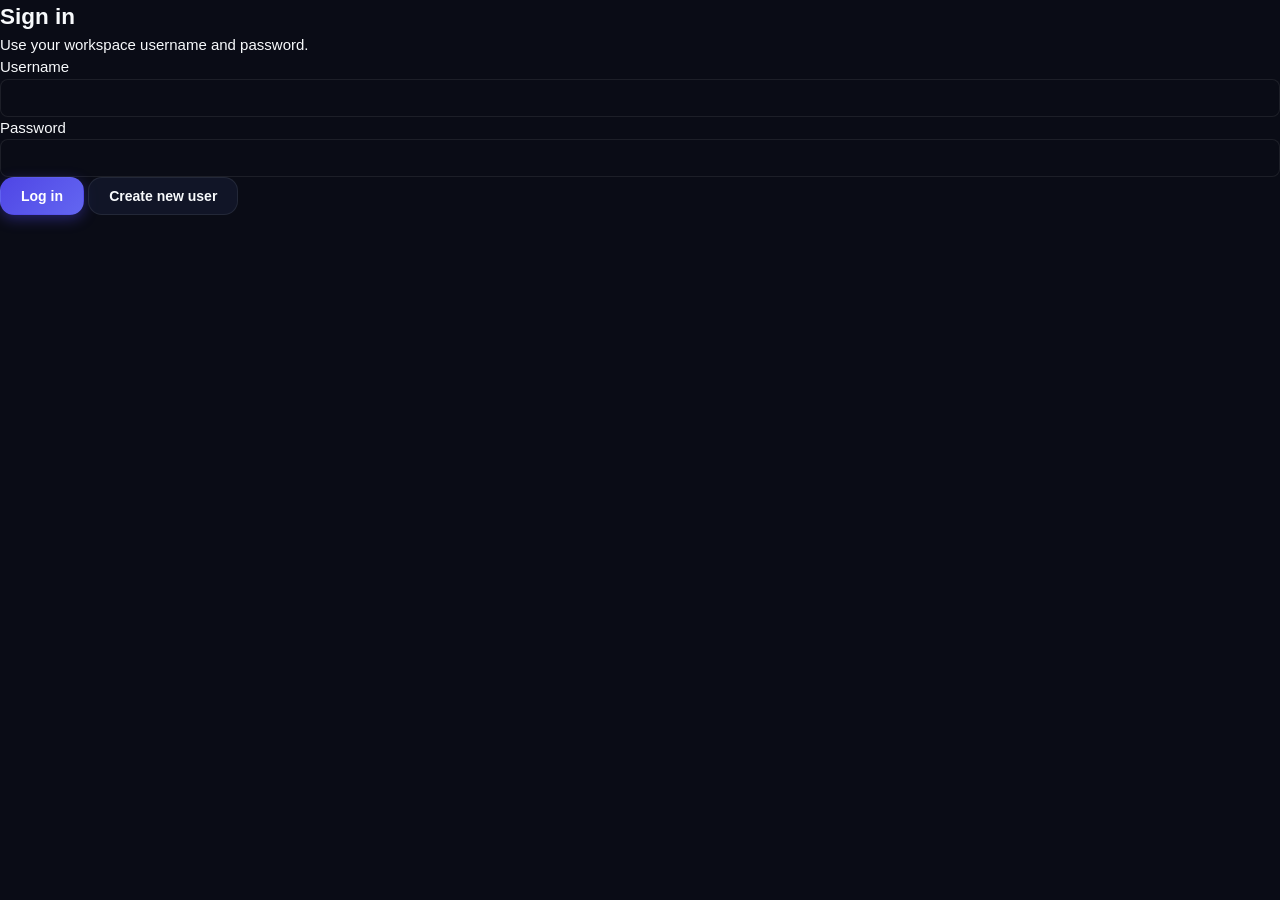
==== login.html @ 8acfbc3e "inital commit" ====
<!DOCTYPE html>
<html lang="en">
<head>
    <meta charset="UTF-8">
    <meta name="viewport" content="width=device-width, initial-scale=1.0">
    <title>Login | Nexflow</title>
    <link rel="stylesheet" href="styles.css">
</head>
<body>
    <div class="auth-container">
        <form id="loginForm" class="auth-card">
            <h2>Sign in</h2>
            <p class="auth-help-text">Use your workspace username and password.</p>
            <div id="loginError" class="auth-error hidden"></div>
            <label for="username">Username</label>
            <input id="username" name="username" class="form-input" required>
            <label for="password">Password</label>
            <input id="password" name="password" type="password" class="form-input" required>
            <button type="submit" class="btn btn-primary">Log in</button>
            <button type="button" id="signupToggleBtn" class="btn btn-secondary">Create new user</button>
        </form>

        <form id="signupForm" class="auth-card hidden">
            <h2>Create account</h2>
            <p class="auth-help-text">Register a new workspace user.</p>
            <div id="signupError" class="auth-error hidden"></div>
            <label for="signupName">Full Name</label>
            <input id="signupName" name="name" class="form-input" required>
            <label for="signupUsername">Username</label>
            <input id="signupUsername" name="username" class="form-input" required>
            <label for="signupRole">Role</label>
            <select id="signupRole" name="role" class="form-select" required>
                <option value="">Loading roles...</option>
            </select>
            <label for="signupPassword">Password</label>
            <input id="signupPassword" name="password" type="password" class="form-input" required>
            <label for="signupConfirmPassword">Confirm Password</label>
            <input id="signupConfirmPassword" name="confirmPassword" type="password" class="form-input" required>
            <button type="submit" class="btn btn-primary">Sign up</button>
            <button type="button" id="cancelSignupBtn" class="btn btn-secondary">Back to sign in</button>
        </form>
    </div>

    <script src="view/loginView.js"></script>
    <script src="controller/loginController.js"></script>
    <script>
        document.addEventListener('DOMContentLoaded', () => {
            new LoginController();
        });
    </script>
</body>
</html>
---- styles.css ----
/* ==========================================================================
   Nexflow Premium Project Management Style System
   Theme: Sci-Fi Glassmorphism & Cyberpunk Dark
   ========================================================================== */

/* --- CSS Variables & Design Tokens --- */
:root {
    --bg-primary: #0a0c16;
    --bg-secondary: #111424;
    --bg-panel: rgba(21, 26, 48, 0.7);
    --bg-card: rgba(28, 35, 65, 0.55);
    --bg-card-hover: rgba(36, 45, 84, 0.75);
    
    --border-color: rgba(255, 255, 255, 0.08);
    --border-color-hover: rgba(255, 255, 255, 0.18);
    --border-accent: rgba(59, 130, 246, 0.3);
    
    /* Neon Accents */
    --color-primary: #4f46e5;       /* Indigo */
    --color-primary-glow: rgba(79, 70, 229, 0.4);
    --color-secondary: #06b6d4;     /* Cyan */
    --color-secondary-glow: rgba(6, 182, 212, 0.4);
    
    /* Functional Colors */
    --color-success: #10b981;       /* Emerald */
    --color-success-bg: rgba(16, 185, 129, 0.1);
    --color-warning: #f59e0b;       /* Amber */
    --color-warning-bg: rgba(245, 158, 11, 0.1);
    --color-danger: #ef4444;        /* Rose */
    --color-danger-bg: rgba(239, 68, 68, 0.1);
    --color-info: #3b82f6;          /* Blue */
    --color-info-bg: rgba(59, 130, 246, 0.1);
    --color-neutral: #64748b;       /* Slate */
    --color-neutral-bg: rgba(100, 116, 139, 0.1);

    /* Typography Colors */
    --text-main: #f8fafc;
    --text-muted: #94a3b8;
    --text-dark: #64748b;
    
    /* Layout & Effects */
    --sidebar-width: 280px;
    --header-height: 80px;
    --border-radius-sm: 8px;
    --border-radius-md: 14px;
    --border-radius-lg: 20px;
    --box-shadow: 0 8px 32px 0 rgba(0, 0, 0, 0.5);
    --backdrop-blur: blur(12px);
    --transition: all 0.3s cubic-bezier(0.4, 0, 0.2, 1);
}

/* --- Base Reset & Setup --- */
* {
    margin: 0;
    padding: 0;
    box-sizing: border-box;
}

body {
    background-color: var(--bg-primary);
    color: var(--text-main);
    font-family: 'Plus Jakarta Sans', sans-serif;
    font-size: 15px;
    line-height: 1.5;
    overflow-x: hidden;
    height: 100vh;
}

/* Scrollbar customization */
::-webkit-scrollbar {
    width: 8px;
    height: 8px;
}
::-webkit-scrollbar-track {
    background: var(--bg-primary);
}
::-webkit-scrollbar-thumb {
    background: var(--bg-secondary);
    border-radius: 4px;
}
::-webkit-scrollbar-thumb:hover {
    background: var(--color-primary);
}

/* --- Layout Architecture --- */
.app-container {
    display: flex;
    height: 100vh;
    width: 100vw;
}

/* --- Sidebar Styling --- */
.app-sidebar {
    width: var(--sidebar-width);
    background-color: var(--bg-secondary);
    border-right: 1px solid var(--border-color);
    display: flex;
    flex-direction: column;
    flex-shrink: 0;
}

.sidebar-header {
    height: var(--header-height);
    display: flex;
    align-items: center;
    padding: 0 24px;
    border-bottom: 1px solid var(--border-color);
}

.brand-logo {
    display: flex;
    align-items: center;
    gap: 12px;
}

.brand-icon {
    font-size: 24px;
    background: linear-gradient(135deg, var(--color-primary), var(--color-secondary));
    -webkit-background-clip: text;
    -webkit-text-fill-color: transparent;
    filter: drop-shadow(0 2px 8px var(--color-primary-glow));
}

.brand-name {
    font-family: 'Outfit', sans-serif;
    font-size: 22px;
    font-weight: 700;
    letter-spacing: 1px;
    background: linear-gradient(100deg, #ffffff, var(--text-muted));
    -webkit-background-clip: text;
    -webkit-text-fill-color: transparent;
}

.sidebar-nav {
    padding: 24px 16px;
    display: flex;
    flex-direction: column;
    gap: 8px;
    flex-grow: 1;
}

.nav-item {
    display: flex;
    align-items: center;
    gap: 16px;
    padding: 14px 16px;
    color: var(--text-muted);
    text-decoration: none;
    font-weight: 500;
    border-radius: var(--border-radius-md);
    transition: var(--transition);
}

.nav-item:hover {
    color: var(--text-main);
    background-color: rgba(255, 255, 255, 0.03);
    padding-left: 20px;
}

.nav-item.active {
    color: var(--text-main);
    background: linear-gradient(90deg, rgba(79, 70, 229, 0.15), rgba(6, 182, 212, 0.03));
    border-left: 3px solid var(--color-primary);
    box-shadow: inset 0 0 12px rgba(79, 70, 229, 0.1);
}

.nav-icon {
    font-size: 18px;
    width: 20px;
    text-align: center;
    transition: var(--transition);
}

.nav-item.active .nav-icon {
    color: var(--color-secondary);
    filter: drop-shadow(0 0 6px var(--color-secondary-glow));
}

/* User Simulator Card in Sidebar */
.sidebar-footer {
    padding: 20px 16px;
    border-top: 1px solid var(--border-color);
}

.user-simulator-card {
    background-color: var(--bg-panel);
    border: 1px solid var(--border-color);
    border-radius: var(--border-radius-md);
    padding: 16px;
    box-shadow: var(--box-shadow);
}

.simulation-badge {
    font-size: 9px;
    font-weight: 800;
    color: var(--color-secondary);
    background-color: rgba(6, 182, 212, 0.1);
    border: 1px solid rgba(6, 182, 212, 0.2);
    padding: 2px 6px;
    border-radius: 4px;
    display: inline-block;
    letter-spacing: 1px;
    margin-bottom: 12px;
}

.active-user-display {
    display: flex;
    align-items: center;
    gap: 12px;
    margin-bottom: 16px;
}

.avatar {
    width: 40px;
    height: 40px;
    border-radius: 50%;
    background: linear-gradient(135deg, var(--color-primary), var(--color-secondary));
    color: #ffffff;
    display: flex;
    align-items: center;
    justify-content: center;
    font-weight: 700;
    font-family: 'Outfit', sans-serif;
    font-size: 14px;
    box-shadow: 0 4px 10px rgba(0, 0, 0, 0.3);
}

.avatar-ring {
    outline: 2px solid var(--color-secondary);
    outline-offset: 2px;
}

.avatar-sm {
    width: 28px;
    height: 28px;
    font-size: 10px;
}

.user-info h4 {
    font-size: 14px;
    font-weight: 600;
    color: var(--text-main);
}

.user-info p {
    font-size: 11px;
    color: var(--text-muted);
}

.user-select-wrapper label {
    display: block;
    font-size: 10px;
    font-weight: 600;
    text-transform: uppercase;
    color: var(--text-dark);
    margin-bottom: 6px;
    letter-spacing: 0.5px;
}

.user-switcher {
    width: 100%;
}

/* --- Main Layout Header & Content --- */
.app-main {
    flex-grow: 1;
    display: flex;
    flex-direction: column;
    overflow: hidden;
}

.app-header {
    height: var(--header-height);
    border-bottom: 1px solid var(--border-color);
    padding: 0 32px;
    display: flex;
    align-items: center;
    justify-content: space-between;
    background-color: rgba(10, 12, 22, 0.3);
    backdrop-filter: var(--backdrop-blur);
    z-index: 10;
}

.app-header h1 {
    font-family: 'Outfit', sans-serif;
    font-size: 28px;
    font-weight: 700;
    background: linear-gradient(90deg, #ffffff, var(--text-muted));
    -webkit-background-clip: text;
    -webkit-text-fill-color: transparent;
}

.header-subtitle {
    font-size: 12px;
    color: var(--text-muted);
    margin-top: 2px;
}

.header-right {
    display: flex;
    gap: 12px;
}

.view-content {
    flex-grow: 1;
    padding: 32px;
    overflow-y: auto;
    background-color: var(--bg-primary);
}

/* --- Buttons --- */
.btn {
    display: inline-flex;
    align-items: center;
    justify-content: center;
    gap: 8px;
    padding: 10px 20px;
    font-family: inherit;
    font-size: 14px;
    font-weight: 600;
    border-radius: var(--border-radius-md);
    border: 1px solid transparent;
    cursor: pointer;
    transition: var(--transition);
}

.btn-sm {
    padding: 6px 12px;
    font-size: 12px;
    border-radius: var(--border-radius-sm);
}

.btn-primary {
    background: linear-gradient(135deg, var(--color-primary), #6366f1);
    color: #ffffff;
    box-shadow: 0 4px 14px var(--color-primary-glow);
}

.btn-primary:hover {
    box-shadow: 0 6px 20px rgba(79, 70, 229, 0.6);
    transform: translateY(-1px);
}

.btn-secondary {
    background-color: var(--bg-panel);
    border-color: var(--border-color);
    color: var(--text-main);
}

.btn-secondary:hover {
    background-color: var(--bg-card-hover);
    border-color: var(--border-color-hover);
}

.btn-icon-add {
    width: 32px;
    height: 32px;
    border-radius: 50%;
    background-color: rgba(255, 255, 255, 0.05);
    border: 1px solid var(--border-color);
    color: var(--color-secondary);
    display: flex;
    align-items: center;
    justify-content: center;
    cursor: pointer;
    transition: var(--transition);
}

.btn-icon-add:hover {
    background-color: rgba(6, 182, 212, 0.15);
    border-color: var(--color-secondary);
    box-shadow: 0 0 10px var(--color-secondary-glow);
    transform: scale(1.05);
}

.btn-back {
    background: none;
    border: none;
    color: var(--text-muted);
    font-weight: 500;
    cursor: pointer;
    font-size: 14px;
    display: flex;
    align-items: center;
    gap: 8px;
    transition: var(--transition);
    padding: 4px 8px;
    border-radius: 4px;
}

.btn-back:hover {
    color: var(--text-main);
    background-color: rgba(255, 255, 255, 0.05);
}

/* --- Views & Views Toggling --- */
.app-view {
    display: none;
    animation: fadeIn 0.4s ease-out forwards;
}

.app-view.active-view {
    display: block;
}

@keyframes fadeIn {
    from {
        opacity: 0;
        transform: translateY(12px);
    }
    to {
        opacity: 1;
        transform: translateY(0);
    }
}

/* --- Forms & Inputs --- */
.form-group {
    margin-bottom: 20px;
}

.form-row {
    display: flex;
    gap: 16px;
}

.col-4 { flex: 0 0 calc(33.33% - 11px); }
.col-6 { flex: 0 0 calc(50% - 8px); }

.form-label {
    display: block;
    font-size: 13px;
    font-weight: 600;
    color: var(--text-muted);
    margin-bottom: 8px;
}

.form-label.required::after {
    content: " *";
    color: var(--color-danger);
}

.form-input, .form-select {
    width: 100%;
    background-color: rgba(10, 12, 22, 0.5);
    border: 1px solid var(--border-color);
    color: var(--text-main);
    padding: 10px 14px;
    border-radius: var(--border-radius-sm);
    font-family: inherit;
    font-size: 14px;
    transition: var(--transition);
}

.form-input:focus, .form-select:focus {
    outline: none;
    border-color: var(--color-secondary);
    box-shadow: 0 0 8px rgba(6, 182, 212, 0.25);
    background-color: rgba(10, 12, 22, 0.8);
}

.form-textarea {
    min-height: 100px;
    resize: vertical;
}

.form-select option {
    background-color: var(--bg-secondary);
    color: var(--text-main);
}

/* --- KPI Dashboard Stats Styling --- */
.stats-grid {
    display: grid;
    grid-template-columns: repeat(4, 1fr);
    gap: 20px;
    margin-bottom: 32px;
}

.stat-card {
    background: var(--bg-panel);
    border: 1px solid var(--border-color);
    border-radius: var(--border-radius-md);
    padding: 24px;
    display: flex;
    align-items: center;
    gap: 20px;
    box-shadow: var(--box-shadow);
    backdrop-filter: var(--backdrop-blur);
    transition: var(--transition);
}

.stat-card:hover {
    border-color: rgba(255, 255, 255, 0.15);
    transform: translateY(-2px);
}

.stat-icon {
    width: 52px;
    height: 52px;
    border-radius: var(--border-radius-sm);
    display: flex;
    align-items: center;
    justify-content: center;
    font-size: 22px;
    box-shadow: inset 0 0 10px rgba(255, 255, 255, 0.05);
}

.icon-blue {
    color: var(--color-info);
    background-color: var(--color-info-bg);
}
.icon-orange {
    color: var(--color-warning);
    background-color: var(--color-warning-bg);
}
.icon-green {
    color: var(--color-success);
    background-color: var(--color-success-bg);
}
.icon-red {
    color: var(--color-danger);
    background-color: var(--color-danger-bg);
}

.stat-details {
    display: flex;
    flex-direction: column;
}

.stat-label {
    font-size: 12px;
    color: var(--text-muted);
    font-weight: 500;
}

.stat-details h3 {
    font-family: 'Outfit', sans-serif;
    font-size: 28px;
    font-weight: 700;
    margin-top: 2px;
}

/* --- Dashboard Panel Grid Columns --- */
.dash-columns {
    display: grid;
    grid-template-columns: 1fr 1fr;
    gap: 24px;
}

.dash-panel {
    background: var(--bg-panel);
    border: 1px solid var(--border-color);
    border-radius: var(--border-radius-lg);
    box-shadow: var(--box-shadow);
    backdrop-filter: var(--backdrop-blur);
    display: flex;
    flex-direction: column;
    overflow: hidden;
    min-height: 400px;
}

.panel-header {
    padding: 20px 24px;
    border-bottom: 1px solid var(--border-color);
    display: flex;
    align-items: center;
    justify-content: space-between;
}

.panel-header h3 {
    font-size: 16px;
    font-weight: 600;
    display: flex;
    align-items: center;
    gap: 10px;
}

.icon-accent {
    color: var(--color-secondary);
}

.panel-badge {
    background-color: rgba(255, 255, 255, 0.05);
    border: 1px solid var(--border-color);
    color: var(--text-main);
    font-size: 11px;
    font-weight: 700;
    padding: 2px 8px;
    border-radius: 20px;
}

.panel-body {
    padding: 24px;
    flex-grow: 1;
    overflow-y: auto;
}

/* --- Dashboard Lists Styling (Compact) --- */
.projects-list-compact, .tasks-list-compact {
    display: flex;
    flex-direction: column;
    gap: 12px;
}

.project-compact-card {
    background-color: var(--bg-card);
    border: 1px solid var(--border-color);
    border-radius: var(--border-radius-md);
    padding: 16px;
    cursor: pointer;
    transition: var(--transition);
}

.project-compact-card:hover {
    background-color: var(--bg-card-hover);
    border-color: var(--border-color-hover);
    transform: translateX(4px);
}

.project-compact-header {
    display: flex;
    align-items: center;
    justify-content: space-between;
    margin-bottom: 12px;
}

.project-compact-header h4 {
    font-size: 15px;
    font-weight: 600;
}

.task-compact-card {
    background-color: var(--bg-card);
    border: 1px solid var(--border-color);
    border-radius: var(--border-radius-md);
    padding: 14px 16px;
    display: flex;
    align-items: center;
    justify-content: space-between;
    gap: 16px;
    transition: var(--transition);
}

.task-compact-card:hover {
    background-color: var(--bg-card-hover);
    border-color: var(--border-color-hover);
}

.task-compact-left {
    display: flex;
    align-items: center;
    gap: 12px;
    flex-grow: 1;
}

.task-compact-info h4 {
    font-size: 14px;
    font-weight: 500;
    margin-bottom: 2px;
}

.task-compact-info p {
    font-size: 11px;
    color: var(--text-muted);
}

/* Custom Checkbox Design */
.checkbox-container {
    display: block;
    position: relative;
    padding-left: 24px;
    cursor: pointer;
    user-select: none;
}

.checkbox-container input {
    position: absolute;
    opacity: 0;
    cursor: pointer;
    height: 0;
    width: 0;
}

.checkmark {
    position: absolute;
    top: -10px;
    left: 0;
    height: 18px;
    width: 18px;
    background-color: rgba(255, 255, 255, 0.05);
    border: 1px solid var(--border-color);
    border-radius: 4px;
    transition: var(--transition);
}

.checkbox-container:hover input ~ .checkmark {
    border-color: var(--color-secondary);
    background-color: rgba(6, 182, 212, 0.05);
}

.checkbox-container input:checked ~ .checkmark {
    background-color: var(--color-success);
    border-color: var(--color-success);
}

.checkmark:after {
    content: "";
    position: absolute;
    display: none;
}

.checkbox-container input:checked ~ .checkmark:after {
    display: block;
}

.checkbox-container .checkmark:after {
    left: 6px;
    top: 2px;
    width: 4px;
    height: 9px;
    border: solid white;
    border-width: 0 2px 2px 0;
    transform: rotate(45deg);
}

/* Badges styling */
.badge {
    font-size: 10px;
    font-weight: 700;
    padding: 3px 8px;
    border-radius: 12px;
    text-transform: uppercase;
    letter-spacing: 0.5px;
    display: inline-block;
}

.badge-low {
    color: var(--color-neutral);
    background-color: var(--color-neutral-bg);
}
.badge-medium {
    color: var(--color-warning);
    background-color: var(--color-warning-bg);
}
.badge-high {
    color: var(--color-danger);
    background-color: var(--color-danger-bg);
}

.badge-not-started {
    color: var(--color-danger);
    background-color: var(--color-danger-bg);
}
.badge-in-progress {
    color: var(--color-info);
    background-color: var(--color-info-bg);
}
.badge-on-hold {
    color: var(--color-warning);
    background-color: var(--color-warning-bg);
}
.badge-completed {
    color: var(--color-success);
    background-color: var(--color-success-bg);
}

/* Progress bar container styling */
.progress-bar-container {
    width: 100%;
    height: 6px;
    background-color: rgba(255, 255, 255, 0.05);
    border-radius: 4px;
    overflow: hidden;
}

.progress-bar-fill {
    height: 100%;
    background: linear-gradient(90deg, var(--color-primary), var(--color-secondary));
    border-radius: 4px;
    transition: width 0.6s cubic-bezier(0.4, 0, 0.2, 1);
}

/* --- Projects List View Grid --- */
.filters-bar {
    background: var(--bg-panel);
    border: 1px solid var(--border-color);
    border-radius: var(--border-radius-md);
    padding: 16px 24px;
    margin-bottom: 24px;
    display: flex;
    justify-content: space-between;
    align-items: center;
    gap: 20px;
}

.search-input-wrapper {
    position: relative;
    flex-grow: 1;
    max-width: 400px;
}

.search-icon {
    position: absolute;
    left: 14px;
    top: 50%;
    transform: translateY(-50%);
    color: var(--text-muted);
}

.search-input-wrapper .form-input {
    padding-left: 40px;
}

.filters-group {
    display: flex;
    gap: 12px;
}

.projects-grid {
    display: grid;
    grid-template-columns: repeat(3, 1fr);
    gap: 24px;
}

.project-card {
    background-color: var(--bg-panel);
    border: 1px solid var(--border-color);
    border-radius: var(--border-radius-lg);
    padding: 24px;
    display: flex;
    flex-direction: column;
    min-height: 260px;
    box-shadow: var(--box-shadow);
    transition: var(--transition);
    cursor: pointer;
}

.project-card:hover {
    border-color: var(--border-color-hover);
    box-shadow: 0 12px 40px rgba(0, 0, 0, 0.6);
    transform: translateY(-4px);
}

.project-card-header {
    display: flex;
    justify-content: space-between;
    align-items: flex-start;
    margin-bottom: 16px;
}

.project-card-header h3 {
    font-size: 18px;
    font-weight: 700;
}

.project-card-desc {
    font-size: 13.5px;
    color: var(--text-muted);
    margin-bottom: 24px;
    flex-grow: 1;
}

.project-card-progress {
    margin-bottom: 24px;
}

.progress-label-row {
    display: flex;
    justify-content: space-between;
    margin-bottom: 6px;
    font-size: 11px;
    font-weight: 600;
}

.project-card-footer {
    border-top: 1px solid var(--border-color);
    padding-top: 16px;
    display: flex;
    justify-content: space-between;
    align-items: center;
}

.card-footer-item {
    display: flex;
    flex-direction: column;
    gap: 4px;
}

.card-footer-item .label {
    font-size: 9px;
    text-transform: uppercase;
    font-weight: 700;
    color: var(--text-dark);
}

.owner-display-compact, .assignee-display-compact {
    display: flex;
    align-items: center;
    gap: 8px;
    font-size: 12px;
    font-weight: 500;
}

.date-display-compact {
    display: flex;
    align-items: center;
    gap: 6px;
    font-size: 12px;
    color: var(--text-muted);
}

/* --- Tasks Table View --- */
.tasks-table-card {
    background: var(--bg-panel);
    border: 1px solid var(--border-color);
    border-radius: var(--border-radius-lg);
    box-shadow: var(--box-shadow);
    overflow: hidden;
}

.tasks-table {
    width: 100%;
    border-collapse: collapse;
    text-align: left;
}

.tasks-table th {
    background-color: var(--bg-secondary);
    padding: 16px 24px;
    font-size: 11px;
    font-weight: 700;
    text-transform: uppercase;
    color: var(--text-muted);
    border-bottom: 1px solid var(--border-color);
    letter-spacing: 0.5px;
}

.tasks-table td {
    padding: 18px 24px;
    border-bottom: 1px solid var(--border-color);
    font-size: 14px;
}

.tasks-table tr:last-child td {
    border-bottom: none;
}

.tasks-table tr {
    transition: var(--transition);
}

.tasks-table tr:hover td {
    background-color: rgba(255, 255, 255, 0.02);
}

.task-title-cell {
    font-weight: 500;
    color: var(--text-main);
}

.task-project-cell {
    color: var(--text-muted);
    font-weight: 500;
}

.task-date-cell {
    color: var(--text-muted);
    font-size: 13px;
}

.btn-delete-task {
    background: none;
    border: none;
    color: var(--text-dark);
    cursor: pointer;
    font-size: 14px;
    padding: 6px;
    border-radius: 4px;
    transition: var(--transition);
}

.btn-delete-task:hover {
    color: var(--color-danger);
    background-color: var(--color-danger-bg);
}

.empty-table-state {
    padding: 48px;
    text-align: center;
    color: var(--text-muted);
    display: flex;
    flex-direction: column;
    align-items: center;
    gap: 16px;
}

.empty-table-state i {
    font-size: 48px;
    color: var(--text-dark);
}

.hidden {
    display: none !important;
}

/* --- Project Detail View --- */
.project-detail-header-panel {
    background: var(--bg-panel);
    border: 1px solid var(--border-color);
    border-radius: var(--border-radius-lg);
    padding: 24px;
    margin-bottom: 24px;
    box-shadow: var(--box-shadow);
}

.detail-meta-top {
    display: flex;
    justify-content: space-between;
    align-items: center;
    margin-bottom: 20px;
}

.status-select-pill {
    background-color: rgba(10, 12, 22, 0.6);
    border: 1px solid var(--border-color);
    color: var(--text-main);
    padding: 6px 12px;
    border-radius: 20px;
    font-size: 13px;
    font-weight: 600;
    cursor: pointer;
    outline: none;
}

.status-select-pill:focus {
    border-color: var(--color-secondary);
}

.project-main-info h2 {
    font-family: 'Outfit', sans-serif;
    font-size: 32px;
    font-weight: 700;
    margin-bottom: 8px;
}

.project-main-info p {
    color: var(--text-muted);
    font-size: 15px;
    max-width: 800px;
    margin-bottom: 24px;
}

.project-meta-strip {
    border-top: 1px solid var(--border-color);
    padding-top: 20px;
    display: flex;
    gap: 48px;
}

.meta-item {
    display: flex;
    flex-direction: column;
    gap: 6px;
}

.meta-label {
    font-size: 10px;
    font-weight: 700;
    text-transform: uppercase;
    color: var(--text-dark);
    letter-spacing: 0.5px;
}

.meta-value {
    font-size: 14px;
    font-weight: 500;
}

.progress-display-wrapper {
    display: flex;
    align-items: center;
    gap: 12px;
    width: 200px;
}

.progress-percent {
    font-size: 12px;
    font-weight: 700;
    color: var(--color-secondary);
}

.project-detail-content {
    display: grid;
    grid-template-columns: 280px 1fr;
    gap: 24px;
    align-items: start;
}

.detail-sidebar-card, .detail-tasks-card {
    background: var(--bg-panel);
    border: 1px solid var(--border-color);
    border-radius: var(--border-radius-lg);
    padding: 24px;
    box-shadow: var(--box-shadow);
}

.card-title-row {
    display: flex;
    justify-content: space-between;
    align-items: center;
    margin-bottom: 20px;
    padding-bottom: 12px;
    border-bottom: 1px solid var(--border-color);
}

.card-title-row h3 {
    font-size: 16px;
    font-weight: 600;
}

.members-avatars-list {
    display: flex;
    flex-direction: column;
    gap: 12px;
}

.member-row {
    display: flex;
    align-items: center;
    gap: 12px;
}

.member-info h4 {
    font-size: 13.5px;
    font-weight: 500;
}

.member-info p {
    font-size: 10px;
    color: var(--text-muted);
}

/* Project Tasks Checklist */
.project-tasks-list {
    display: flex;
    flex-direction: column;
    gap: 12px;
}

.project-task-item {
    background-color: var(--bg-card);
    border: 1px solid var(--border-color);
    border-radius: var(--border-radius-md);
    padding: 16px 20px;
    display: flex;
    align-items: center;
    justify-content: space-between;
    transition: var(--transition);
}

.project-task-item:hover {
    background-color: var(--bg-card-hover);
    border-color: var(--border-color-hover);
}

.project-task-left {
    display: flex;
    align-items: center;
    gap: 14px;
}

.project-task-details h4 {
    font-size: 14.5px;
    font-weight: 500;
    transition: var(--transition);
}

.project-task-item.task-completed .project-task-details h4 {
    text-decoration: line-through;
    color: var(--text-dark);
}

.project-task-details p {
    font-size: 11px;
    color: var(--text-muted);
    margin-top: 2px;
}

.project-task-right {
    display: flex;
    align-items: center;
    gap: 16px;
}

.empty-state-card {
    padding: 48px;
    text-align: center;
    color: var(--text-muted);
    border: 2px dashed var(--border-color);
    border-radius: var(--border-radius-lg);
    display: flex;
    flex-direction: column;
    align-items: center;
    gap: 16px;
}

.empty-state-card i {
    font-size: 40px;
    color: var(--text-dark);
}

/* --- Modals Overlay and Card styling --- */
.modal-overlay {
    position: fixed;
    top: 0;
    left: 0;
    right: 0;
    bottom: 0;
    background-color: rgba(3, 4, 9, 0.75);
    backdrop-filter: blur(6px);
    display: flex;
    align-items: center;
    justify-content: center;
    z-index: 100;
    opacity: 0;
    pointer-events: none;
    transition: opacity 0.3s ease;
}

.modal-overlay.open {
    opacity: 1;
    pointer-events: auto;
}

.modal-card {
    background-color: var(--bg-secondary);
    border: 1px solid var(--border-color);
    border-radius: var(--border-radius-lg);
    width: 600px;
    max-width: 90%;
    box-shadow: 0 20px 50px rgba(0, 0, 0, 0.7);
    overflow: hidden;
    transform: translateY(20px);
    transition: transform 0.3s cubic-bezier(0.4, 0, 0.2, 1);
}

.modal-overlay.open .modal-card {
    transform: translateY(0);
}

.modal-header {
    padding: 20px 24px;
    border-bottom: 1px solid var(--border-color);
    display: flex;
    align-items: center;
    justify-content: space-between;
}

.modal-header h3 {
    font-family: 'Outfit', sans-serif;
    font-size: 20px;
    font-weight: 600;
}

.modal-close-btn {
    background: none;
    border: none;
    color: var(--text-muted);
    font-size: 28px;
    cursor: pointer;
    transition: var(--transition);
    line-height: 1;
}

.modal-close-btn:hover {
    color: var(--text-main);
}

.modal-body {
    padding: 24px;
    max-height: 60vh;
    overflow-y: auto;
}

.modal-instruction-text {
    font-size: 13.5px;
    color: var(--text-muted);
    margin-bottom: 18px;
}

.read-only-owner-badge {
    background-color: rgba(255, 255, 255, 0.03);
    border: 1px solid var(--border-color);
    padding: 8px 12px;
    border-radius: var(--border-radius-sm);
    display: flex;
    align-items: center;
    gap: 10px;
    font-size: 13.5px;
    height: 42px;
}

.members-checkbox-grid {
    display: grid;
    grid-template-columns: 1fr 1fr;
    gap: 12px;
    background-color: rgba(10, 12, 22, 0.3);
    border: 1px solid var(--border-color);
    border-radius: var(--border-radius-sm);
    padding: 16px;
    max-height: 180px;
    overflow-y: auto;
}

.checkbox-member-label {
    display: flex;
    align-items: center;
    gap: 10px;
    cursor: pointer;
}

.checkbox-member-label span {
    font-size: 13.5px;
    font-weight: 500;
}

.modal-footer {
    padding: 16px 24px;
    border-top: 1px solid var(--border-color);
    display: flex;
    justify-content: flex-end;
    gap: 12px;
}

/* --- Toast Notifications --- */
.toast-notification {
    position: fixed;
    bottom: 32px;
    right: 32px;
    background-color: var(--bg-secondary);
    border-left: 4px solid var(--color-success);
    border-top: 1px solid var(--border-color);
    border-right: 1px solid var(--border-color);
    border-bottom: 1px solid var(--border-color);
    border-radius: 4px;
    padding: 16px 24px;
    display: flex;
    align-items: center;
    gap: 12px;
    box-shadow: 0 10px 30px rgba(0, 0, 0, 0.6);
    z-index: 200;
    transition: transform 0.4s cubic-bezier(0.175, 0.885, 0.32, 1.275), opacity 0.3s ease;
    opacity: 1;
    transform: translateY(0);
}

.toast-notification.hidden {
    opacity: 0;
    transform: translateY(20px);
    pointer-events: none;
}

.toast-icon {
    color: var(--color-success);
    font-size: 18px;
}

.toast-message {
    font-size: 14px;
    font-weight: 600;
}

/* Custom Responsive Styles */
@media (max-width: 1200px) {
    .stats-grid {
        grid-template-columns: repeat(2, 1fr);
    }
    .projects-grid {
        grid-template-columns: repeat(2, 1fr);
    }
}

@media (max-width: 900px) {
    .app-container {
        flex-direction: column;
    }
    .app-sidebar {
        width: 100%;
        height: auto;
        border-right: none;
        border-bottom: 1px solid var(--border-color);
    }
    .sidebar-header {
        height: 60px;
    }
    .sidebar-nav {
        flex-direction: row;
        padding: 8px 16px;
        overflow-x: auto;
    }
    .nav-item {
        padding: 8px 12px;
    }
    .sidebar-footer {
        display: none; /* Hide simulator from view on mobile layout for cleanliness */
    }
    .app-main {
        overflow-y: auto;
    }
    .app-header {
        height: auto;
        padding: 16px;
        flex-direction: column;
        align-items: flex-start;
        gap: 12px;
    }
    .header-right {
        width: 100%;
        justify-content: space-between;
    }
    .view-content {
        padding: 16px;
    }
    .dash-columns {
        grid-template-columns: 1fr;
    }
    .project-detail-content {
        grid-template-columns: 1fr;
    }
}
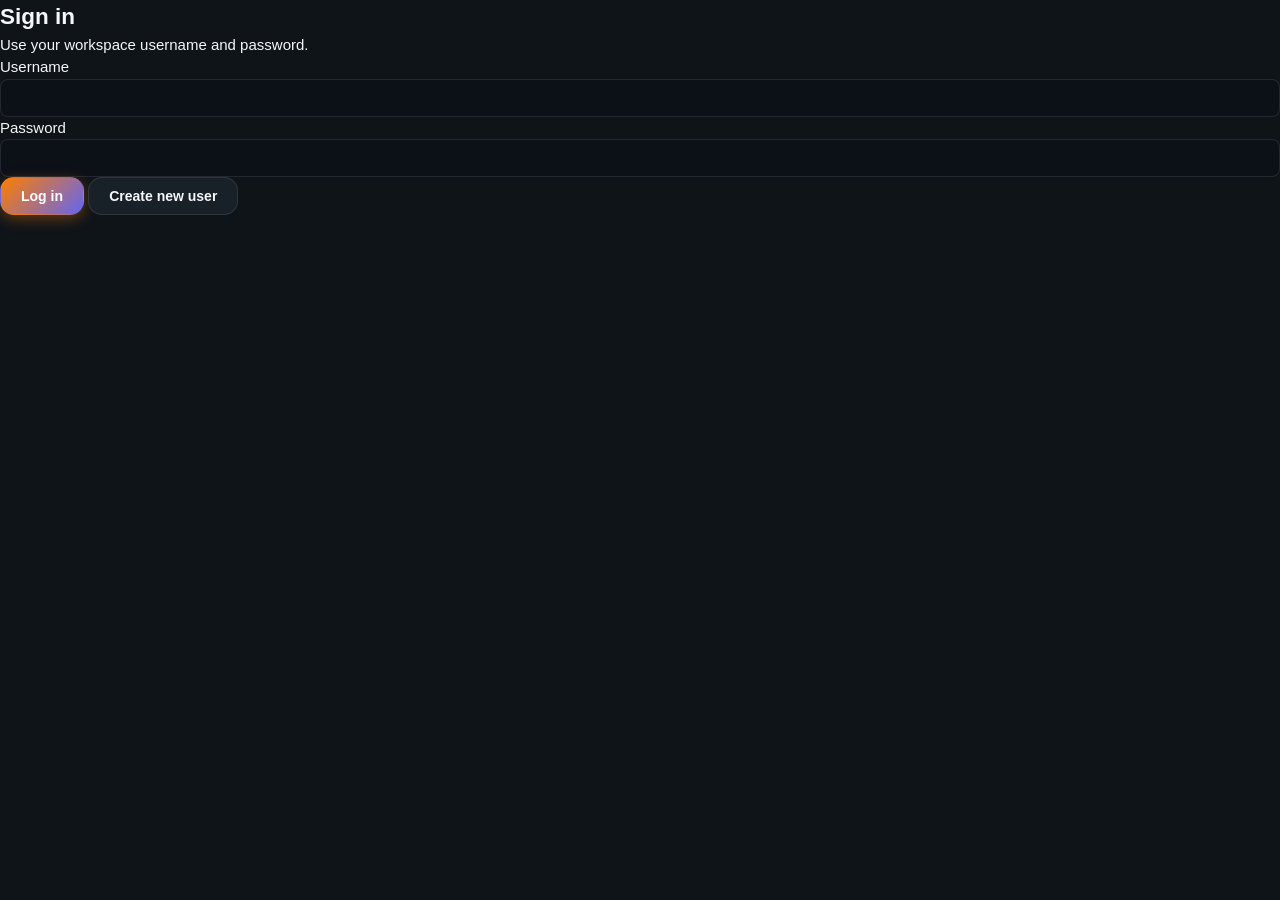
==== commit c74de0af: "added pasword hash, changed styling to mactch Rhino" ====
--- a/login.html
+++ b/login.html
@@ -3,7 +3,7 @@
 <head>
     <meta charset="UTF-8">
     <meta name="viewport" content="width=device-width, initial-scale=1.0">
-    <title>Login | Nexflow</title>
+    <title>Login | Rhino Pumps</title>
     <link rel="stylesheet" href="styles.css">
 </head>
 <body>
--- a/styles.css
+++ b/styles.css
@@ -5,38 +5,38 @@
 
 /* --- CSS Variables & Design Tokens --- */
 :root {
-    --bg-primary: #0a0c16;
-    --bg-secondary: #111424;
-    --bg-panel: rgba(21, 26, 48, 0.7);
+    --bg-primary: #0f1419;
+    --bg-secondary: #161d24;
+    --bg-panel: rgba(27, 36, 46, 0.78);
     --bg-card: rgba(28, 35, 65, 0.55);
     --bg-card-hover: rgba(36, 45, 84, 0.75);
     
-    --border-color: rgba(255, 255, 255, 0.08);
-    --border-color-hover: rgba(255, 255, 255, 0.18);
+    --border-color: rgba(255, 255, 255, 0.1);
+    --border-color-hover: rgba(255, 255, 255, 0.22);
     --border-accent: rgba(59, 130, 246, 0.3);
     
     /* Neon Accents */
-    --color-primary: #4f46e5;       /* Indigo */
-    --color-primary-glow: rgba(79, 70, 229, 0.4);
-    --color-secondary: #06b6d4;     /* Cyan */
-    --color-secondary-glow: rgba(6, 182, 212, 0.4);
+    --color-primary: #ff7d00;       /* Orange */
+    --color-primary-glow: rgba(255, 125, 0, 0.35);
+    --color-secondary: #4f6d8a;     /* Cyan */
+    --color-secondary-glow: rgba(79, 109, 138, 0.35);
     
     /* Functional Colors */
-    --color-success: #10b981;       /* Emerald */
-    --color-success-bg: rgba(16, 185, 129, 0.1);
+    --color-success: #22c55e;       /* Emerald */
+    --color-success-bg: rgba(34, 197, 94, 0.12);
     --color-warning: #f59e0b;       /* Amber */
-    --color-warning-bg: rgba(245, 158, 11, 0.1);
+    --color-warning-bg: rgba(245, 158, 11, 0.14);
     --color-danger: #ef4444;        /* Rose */
-    --color-danger-bg: rgba(239, 68, 68, 0.1);
+    --color-danger-bg: rgba(239, 68, 68, 0.12);
     --color-info: #3b82f6;          /* Blue */
-    --color-info-bg: rgba(59, 130, 246, 0.1);
+    --color-info-bg: rgba(59, 130, 246, 0.12);
     --color-neutral: #64748b;       /* Slate */
-    --color-neutral-bg: rgba(100, 116, 139, 0.1);
+    --color-neutral-bg: rgba(100, 116, 139, 0.12);
 
     /* Typography Colors */
-    --text-main: #f8fafc;
-    --text-muted: #94a3b8;
-    --text-dark: #64748b;
+    --text-main: #f5f7fa;
+    --text-muted: #9aa9b8;
+    --text-dark: #6d7f90;
     
     /* Layout & Effects */
     --sidebar-width: 280px;
@@ -113,22 +113,33 @@
     gap: 12px;
 }
 
+.brand-logo-image {
+    width: 34px;
+    height: 34px;
+    object-fit: cover;
+}
+
+/* .brand-mark-svg{
+    width: 22px;
+    height: 22px;
+    fill: var(--color-primary);
+    filter: drop-shadow(0 1px 6px var(--color-primary-glow));
+}
+
 .brand-icon {
     font-size: 24px;
     background: linear-gradient(135deg, var(--color-primary), var(--color-secondary));
     -webkit-background-clip: text;
     -webkit-text-fill-color: transparent;
     filter: drop-shadow(0 2px 8px var(--color-primary-glow));
-}
+} */
 
 .brand-name {
     font-family: 'Outfit', sans-serif;
     font-size: 22px;
     font-weight: 700;
-    letter-spacing: 1px;
-    background: linear-gradient(100deg, #ffffff, var(--text-muted));
-    -webkit-background-clip: text;
-    -webkit-text-fill-color: transparent;
+    letter-spacing: 0.6px;
+    color: #f5f7fa;
 }
 
 .sidebar-nav {
@@ -159,9 +170,9 @@
 
 .nav-item.active {
     color: var(--text-main);
-    background: linear-gradient(90deg, rgba(79, 70, 229, 0.15), rgba(6, 182, 212, 0.03));
+    background: linear-gradient(90deg, rgba(225, 125, 0, 0.18), rgba(79, 109, 138, 0.08));
     border-left: 3px solid var(--color-primary);
-    box-shadow: inset 0 0 12px rgba(79, 70, 229, 0.1);
+    box-shadow: inset 0 0 12px rgba(225, 125, 0, 0.18);
 }
 
 .nav-icon {
@@ -393,6 +404,22 @@
     background-color: rgba(255, 255, 255, 0.05);
 }
 
+.btn-danger-outline {
+    background: transparent;
+    color: var(--color-danger);
+    border: 1px solid rgba(239, 68, 68, 0.45);
+}
+
+.btn-danger-outline:hover {
+    background-color: var(--color-danger-bg);
+    border-color: var(--color-danger);
+}
+
+.btn-danger-outline:disabled {
+    opacity: 0.5;
+    cursor: not-allowed;
+}
+
 /* --- Views & Views Toggling --- */
 .app-view {
     display: none;
@@ -596,6 +623,14 @@
     overflow-y: auto;
 }
 
+.detail-danger-actions{
+    margin-top: 16px;
+    padding-top: 14px;
+    border-top: 1px solid var(--border-color);
+    display: flex;
+    justify-content: flex-end;
+    gap: 10px;
+}
 /* --- Dashboard Lists Styling (Compact) --- */
 .projects-list-compact, .tasks-list-compact {
     display: flex;
@@ -630,6 +665,21 @@
     font-weight: 600;
 }
 
+.project-seed-tasks{
+    display: flex;
+    flex-direction: column;
+    gap: 10px;
+    margin-bottom: 10px;
+}
+
+.project-seed-task-row {
+    display: grid;
+    grid-template-columns: 1.5fr 2fr 160px 120px 150px auto;
+    gap: 8px;
+    align-items: center;
+    width: 100%;
+}
+
 .task-compact-card {
     background-color: var(--bg-card);
     border: 1px solid var(--border-color);
@@ -663,6 +713,12 @@
 .task-compact-info p {
     font-size: 11px;
     color: var(--text-muted);
+}
+
+.task-created-meta {
+    font-size: 11px;
+    color: var(--text-muted);
+    margin-top: 4px;
 }
 
 /* Custom Checkbox Design */
@@ -1237,7 +1293,7 @@
     background-color: var(--bg-secondary);
     border: 1px solid var(--border-color);
     border-radius: var(--border-radius-lg);
-    width: 600px;
+    width: min(1100px, 96vw);
     max-width: 90%;
     box-shadow: 0 20px 50px rgba(0, 0, 0, 0.7);
     overflow: hidden;
@@ -1428,4 +1484,7 @@
     .project-detail-content {
         grid-template-columns: 1fr;
     }
-}
+    .project-seed-task-row{
+        grid-template-columns: 1fr;
+    }
+}
